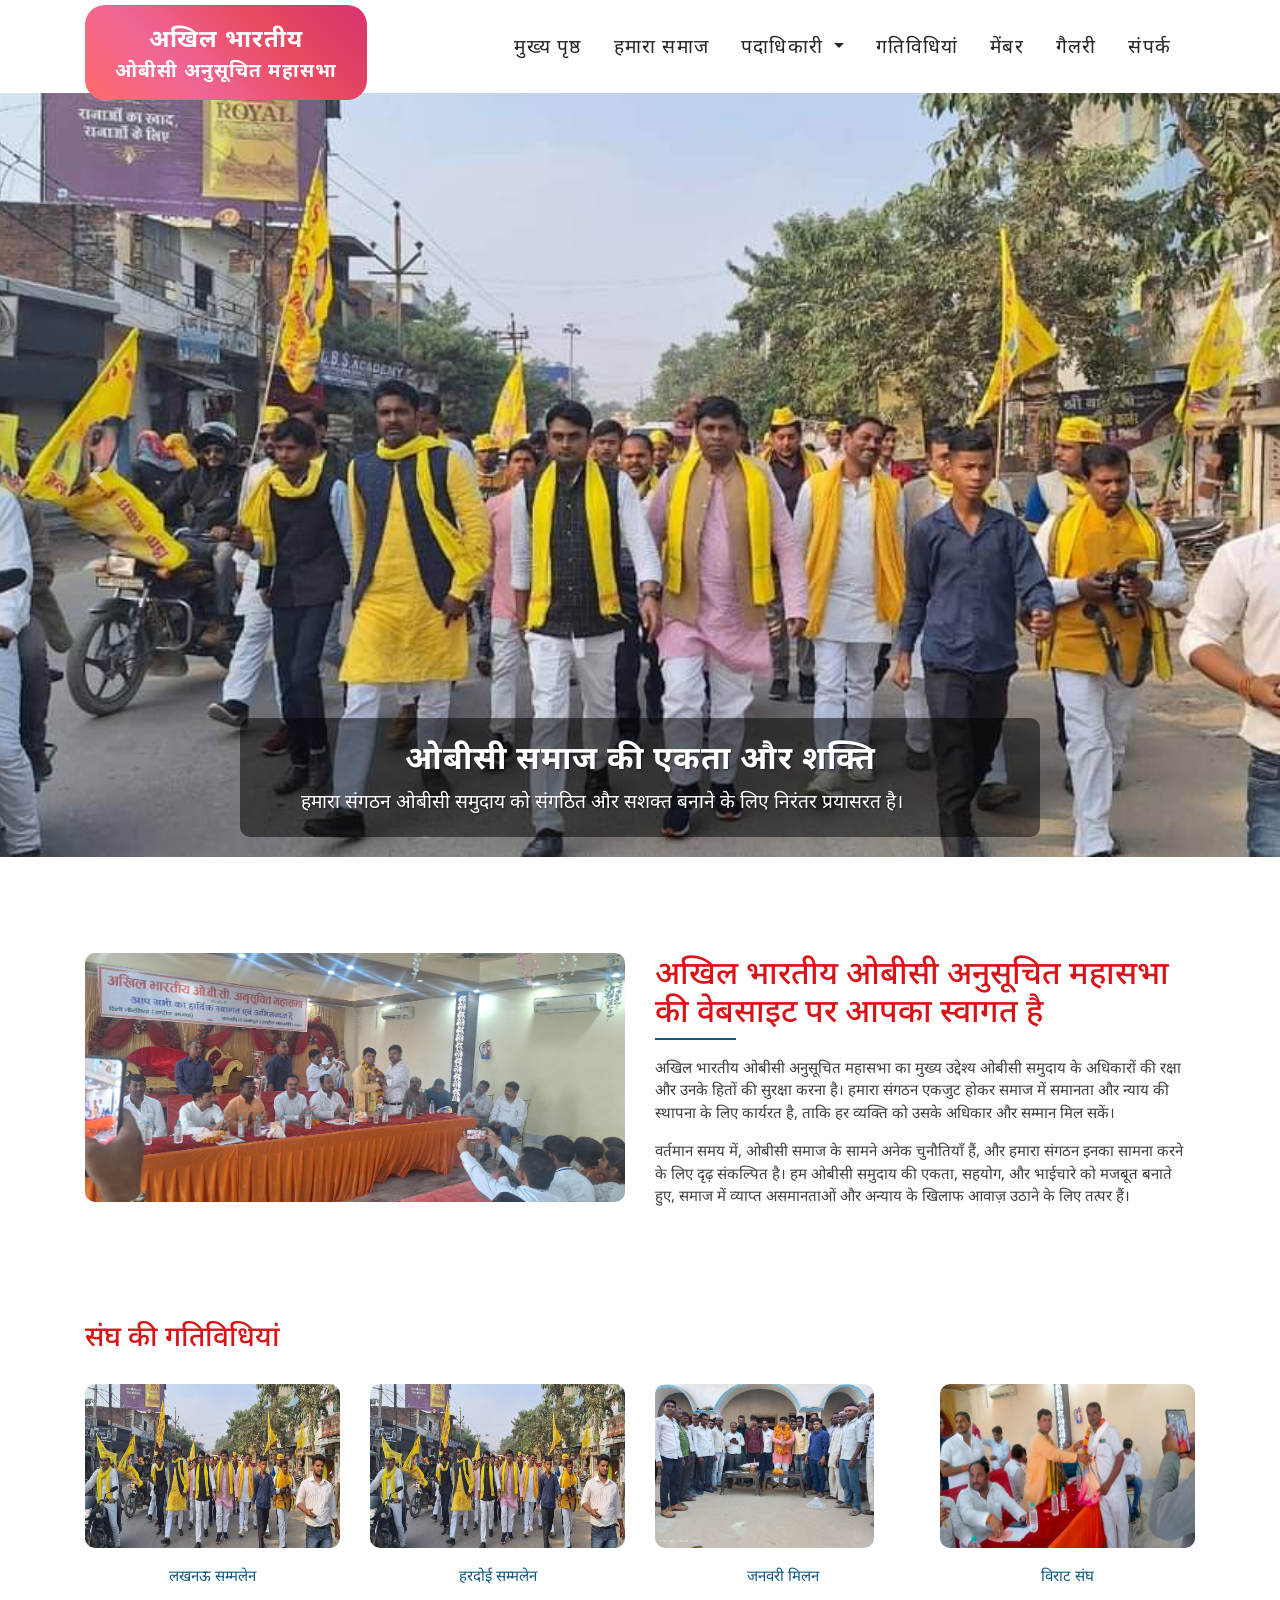
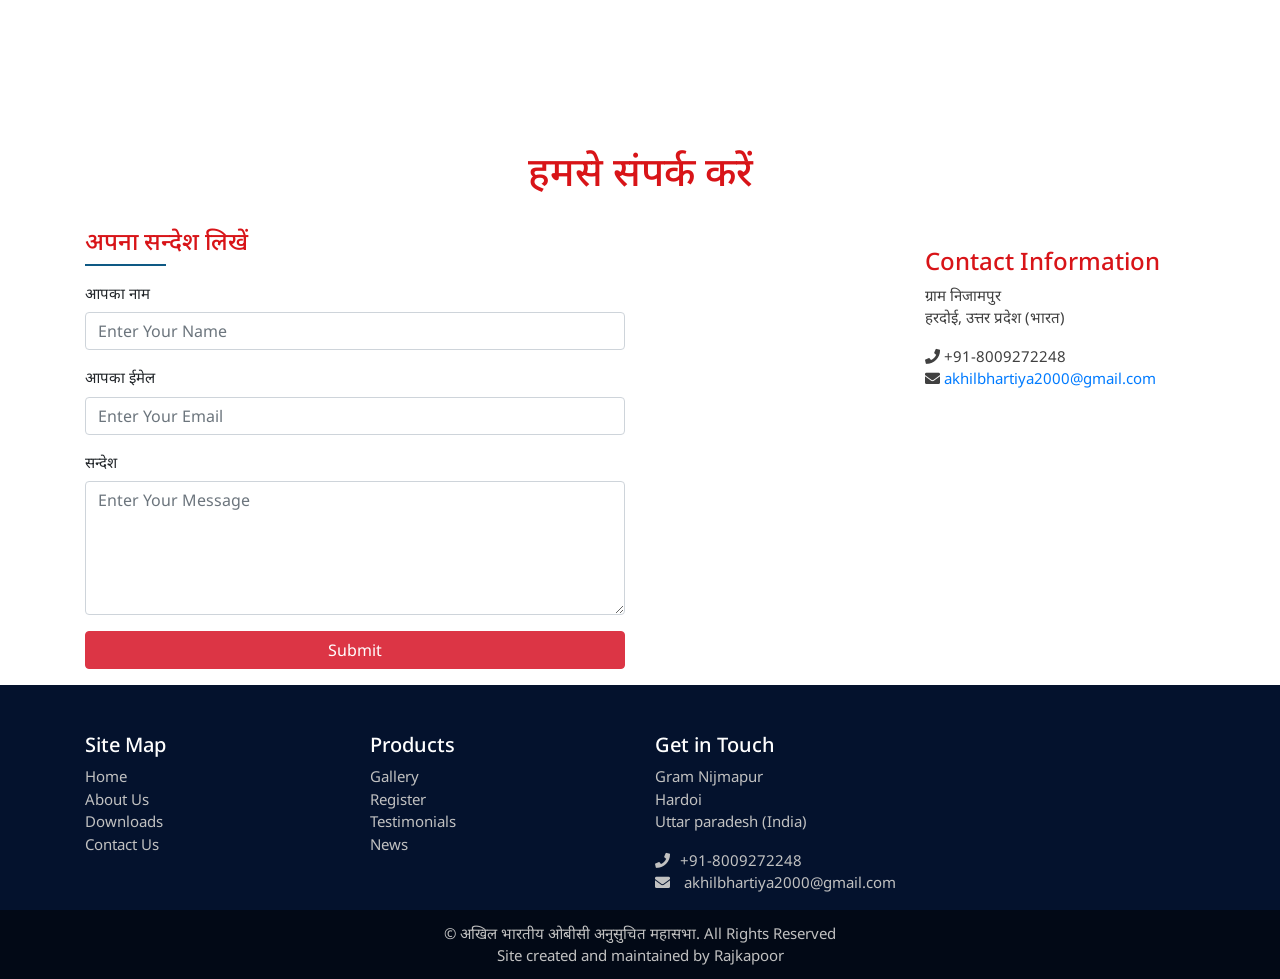
==== index.html @ 05a827d9 "first commit" ====
<!DOCTYPE html>

<html lang="en">

<head>

	<!-- Required meta tags -->
	<meta charset="UTF-8" />

	<meta name="viewport" content="width=device-width, initial-scale=1, shrink-to-fit=no">

	<link href="https://fonts.googleapis.com/css?family=Noto+Sans:400,700|Open+Sans:400,700&amp;subset=devanagari"
		rel="stylesheet">

	<link rel="stylesheet" href="https://use.fontawesome.com/releases/v5.1.1/css/all.css">

	<!-- Bootstrap CSS -->
	<link rel="stylesheet" href="assets/css/bootstrap.min.css" />

	<link rel="stylesheet" href="assets/css/animate.css" />

	<link rel="stylesheet" href="assets/css/style.css">

	<link rel="stylesheet" href="assets/css/resize.css">

	<title>Home | अखिल भारतीय ओबीसी अनुसुचित महासभा</title>

</head>

<body>
  <style>

.navbar {
    background-color: transparent; /* Transparent background by default */
    transition: background-color 0.3s ease, padding 0.3s ease; 
    box-shadow: none; /* No shadow initially */
}

.navbar-brand {
    display: flex;
    justify-content: center; /* Center horizontally */
    align-items: center; /* Center vertically */
    transition: transform 0.3s ease;
}

.logo-container {
    display: flex;
    flex-direction: column; /* Stack the two parts vertically */
    align-items: center; /* Center align the text */
    background: linear-gradient(45deg, #ff6b6b, #f06595, #e84a5f, #d8336f); /* Colorful gradient background */
    padding: 15px 30px; /* Add padding */
    border-radius: 20px; /* Rounded corners */
    text-align: center; /* Center text inside the container */
}

.logo-part1,
.logo-part2 {
    display: block; /* Ensure each part is on its own line */
    font-size: 1.2rem; /* Adjust font size */
    font-weight: bold; /* Bold text */
    color: #fff; /* White text color for contrast */
    letter-spacing: 1px; /* Slightly spaced out letters */
}

.logo-part1 {
    font-size: 1.5rem; /* Larger font size for the first part */
}

.logo-part2 {
    font-size: 1.2rem; /* Slightly smaller font size for the second part */
}

/* Style adjustments for smaller logo on scroll */
.scrolled .navbar-brand {
    transform: scale(0.8); /* Shrink logo */
}

.scrolled .logo-container {
    padding: 10px 20px; /* Adjust padding for smaller logo */
    border-radius: 15px; /* Adjust border-radius */
}

.scrolled .logo-part1 {
    font-size: 1.2rem; /* Smaller font size for smaller logo */
}

.scrolled .logo-part2 {
    font-size: 1rem; /* Smaller font size for smaller logo */
}

/* Navbar background color on scroll */
.scrolled {
    background-color: #ffffff; /* Background color when scrolled */
}


  </style>

  <script>
	window.addEventListener('scroll', function() {
    const navbar = document.querySelector('.navbar');
    if (window.scrollY > 50) { // Adjust this value as needed
        navbar.classList.add('scrolled');
    } else {
        navbar.classList.remove('scrolled');
    }
});

  </script>
	<nav class="navbar navbar-expand-lg navbar-light bg-light fixed-top">
		<div class="container nav-container">
			<a class="navbar-brand" href="index.html">
				<div class="logo-container">
					<span class="logo-part1">अखिल भारतीय</span>
					<span class="logo-part2">ओबीसी अनुसूचित महासभा</span>
				</div>
			</a>
			<button class="navbar-toggler" type="button" data-toggle="collapse" data-target="#mainNav"
				aria-controls="mainNav" aria-expanded="false" aria-label="Toggle navigation">
				<span class="navbar-toggler-icon"></span>
			</button>

			<div class="collapse navbar-collapse" id="mainNav">

				<ul class="navbar-nav nav-custom-list ml-auto">
					<li class="nav-item active">
						<a class="nav-link" href="index.html">मुख्य पृष्ठ</a>
					</li>
					<li class="nav-item">
						<a class="nav-link" href="about-us.html">हमारा समाज</a>
					</li>
					<li class="nav-item dropdown">
						<a class="nav-link dropdown-toggle" href="#" id="myNavDropdown" role="button"
							data-toggle="dropdown" aria-haspopup="true" aria-expanded="false">
							पदाधिकारी
						</a>
						<!-- <div class="dropdown-menu" aria-labelledby="myNavDropdown">
							<a class="dropdown-item" href="national-office-bearers.php">राष्ट्रीय पदाधिकारी</a>
							<a class="dropdown-item" href="regional-office-bearers.php">प्रादेशिक पदाधिकारी</a>
							<a class="dropdown-item" href="national-office-bearers-old.php">राष्ट्रीय पदाधिकारी (Sep
								2018 - Mar 2022)</a>
						</div> -->
					</li>
					<li class="nav-item">
						<a class="nav-link" href="news.html">गतिविधियां</a>
					</li>
					<li class="nav-item">
						<a class="nav-link" href="member.html">मेंबर</a>
					</li>
					<li class="nav-item">
						<a class="nav-link" href="gallery.html">गैलरी</a>
					</li>
					<li class="nav-item">
						<a class="nav-link" href="contact.html">संपर्क</a>
					</li>
				</ul>

			</div>

		</div>
	</nav>
	<div class="main-wrapper">
		<style>
			.carousel-item {
    height: 85vh; /* Adjust height as needed */
    background-size: cover;
    background-position: center;
    background-repeat: no-repeat;
}

.carousel-caption {
    background: rgba(0, 0, 0, 0.5); /* Optional: Adds a dark overlay behind text */
    padding: 20px;
    border-radius: 10px;
}

.carousel-heading {
    text-align: center;
    font-size: 2rem; /* Adjust heading size for larger screens */
}

.carousel-text {
    text-align: center;
    font-size: 1.2rem; /* Adjust text size for larger screens */
}

/* Tablet View (768px and up) */
@media (max-width: 991.98px) {
    .carousel-heading {
        font-size: 1.8rem; /* Slightly smaller heading size for tablets */
    }

    .carousel-text {
        font-size: 1rem; /* Slightly smaller text size for tablets */
    }
}

/* Mobile View (up to 767px) */
@media (max-width: 767.98px) {
    .carousel-item {
        height: 70vh; /* Reduce height for mobile screens */
    }

    .carousel-caption {
        padding: 15px;
        background: rgba(0, 0, 0, 0.7); /* Increase opacity for better readability */
    }

    .carousel-heading {
        font-size: 1.5rem; /* Smaller heading size for mobile */
    }

    .carousel-text {
        font-size: 0.9rem; /* Smaller text size for mobile */
    }
}

		</style>


		<div id="mainCarousel" class="carousel slide carousel-fade" data-ride="carousel" data-pause="false">
			<div class="carousel-inner">
				<div class="carousel-item active">
					<img class="d-block w-100 carousel-img-1" src="assets/img/banner22.jpeg" alt="">
					<div class="carousel-caption d-block mainCarouselCaption">
						<h5 class="carousel-heading animated fadeInUp">ओबीसी समाज की एकता और शक्ति</h5>
						<p class="carousel-text animated fadeInUp">हमारा संगठन ओबीसी समुदाय को संगठित और सशक्त बनाने के
							लिए निरंतर प्रयासरत है।</p>
					</div>
				</div>
				<div class="carousel-item">
					<img class="d-block w-100 carousel-img-2" src="assets/img/bannermain.jpeg" alt="">
					<div class="carousel-caption d-block mainCarouselCaption">
						<h5 class="carousel-heading animated slideInRight">समानता और न्याय के लिए संघर्ष</h5>
						<p class="carousel-text animated fadeInUp">अखिल भारतीय ओबीसी अनुसूचित महासभा समाज में समानता और
							न्याय की स्थापना के लिए कृतसंकल्प है।</p>
					</div>
				</div>
				<div class="carousel-item">
					<img class="d-block w-100 carousel-img-3" src="assets/img/bannerr4.jpeg" alt="">
					<div class="carousel-caption d-block mainCarouselCaption">
						<h5 class="carousel-heading animated slideInRight">संगठित और सशक्त समाज</h5>
						<p class="carousel-text animated fadeInUp">हम एक संगठित और सशक्त ओबीसी समाज की नींव रख रहे हैं,
							जहाँ हर व्यक्ति को उसका हक मिले।</p>
					</div>
				</div>
				<a class="carousel-control-prev" href="#mainCarousel" role="button" data-slide="prev">
					<span class="carousel-control-prev-icon" aria-hidden="true"></span>
					<span class="sr-only">Previous</span>
				</a>
				<a class="carousel-control-next" href="#mainCarousel" role="button" data-slide="next">
					<span class="carousel-control-next-icon" aria-hidden="true"></span>
					<span class="sr-only">Next</span>
				</a>
			</div>
		</div>


		<div class="main-cover">

			<div class="welcome-wrapper">
				<div class="container">
					<div class="welcome-cover">
						<div class="row welcome-row">
							<div class="col-md-6 welcome-box">
								<div class="welcome-img-wrap">
									<img src="assets/img/bannerr4.jpeg" alt="" class="img-welcome" />
								</div>
							</div>
							<div class="col-md-6 welcome-box">
								<div class="welcome-text-wrap">
									<h2 class="c-color">अखिल भारतीय ओबीसी अनुसूचित महासभा की वेबसाइट पर आपका स्वागत है
									</h2>
									<div class="left-heading-highlight"></div>
									<p>
										अखिल भारतीय ओबीसी अनुसूचित महासभा का मुख्य उद्देश्य ओबीसी समुदाय के अधिकारों की
										रक्षा और उनके हितों की सुरक्षा करना है। हमारा संगठन एकजुट होकर समाज में समानता
										और न्याय की स्थापना के लिए कार्यरत है, ताकि हर व्यक्ति को उसके अधिकार और सम्मान
										मिल सकें।
									</p>
									<p>
										वर्तमान समय में, ओबीसी समाज के सामने अनेक चुनौतियाँ हैं, और हमारा संगठन इनका
										सामना करने के लिए दृढ़ संकल्पित है। हम ओबीसी समुदाय की एकता, सहयोग, और भाईचारे
										को मजबूत बनाते हुए, समाज में व्याप्त असमानताओं और अन्याय के खिलाफ आवाज़ उठाने के
										लिए तत्पर हैं।
									</p>
								</div>
							</div>


						</div>
					</div>
				</div>
			</div>

			<div class="news-wrapper">
				<div class="container">
					<div class="news-cover">
						<h3 class="c-color">संघ की गतिविधियां</h3>
						<div class="row news-row">
							<div class="col-md-3 news-box">
								<div class="news-wrap">
									<div class="news-img-wrap">
										<img src="assets/img/banner22.jpeg" alt="" class="img-news" />
									</div>
									<div class="news-text-wrap">
										<a href="">
											<span>
												लखनऊ सम्मलेन
											</span>
										</a>
									</div>
								</div>
							</div>
							<div class="col-md-3 news-box">
								<div class="news-wrap">
									<div class="news-img-wrap">
										<img src="assets/img/banner22.jpeg" alt="" class="img-news" />
									</div>
									<div class="news-text-wrap">
										<a href="">
											<span>
												हरदोई सम्मलेन
											</span>
										</a>
									</div>
								</div>
							</div>
							<div class="col-md-3 news-box">
								<div class="news-wrap">
									<div class="news-img-wrap">
										<img src="assets/img/gallery/11.jpg" alt="" class="img-news" />
									</div>
									<div class="news-text-wrap">
										<a href="">
											<span>
												जनवरी मिलन
											</span>
										</a>
									</div>
								</div>
							</div>
							<div class="col-md-3 news-box">
								<div class="news-wrap">
									<div class="news-img-wrap">
										<img src="assets/img/bannermain.jpeg" alt="" class="img-news" />
									</div>
									<div class="news-text-wrap">
										<a href="">
											<span>
												विराट संघ
											</span>
										</a>
									</div>
								</div>
							</div>
						</div>
					</div>
				</div>
			</div>

		</div>

		<div class="main-cover-e">
			<div class="welcome-wrapper">
				<div class="container">
					<div class="welcome-cover">
						<div class="row welcome-row">
							<div class="col-md-6 welcome-box">
								<div class="welcome-img-wrap">
									<img src="assets/img/intro.jpg" alt="" class="img-fluid" />
								</div>
							</div>
							<div class="col-md-6 welcome-box">
								<div class="welcome-text-wrap">
									<h2 class="c-color">Akhil Bhartiya Vishwakarma Virat Sangh (Regd.)</h2>
									<div class="left-heading-highlight"></div>
									<p>
										Lorem ipsum dolor sit amet, consectetur adipisicing elit. Provident ullam vero
										temporibus at, eaque recusandae impedit dolore, facere pariatur tempore odio
										dignissimos modi reprehenderit praesentium obcaecati minus quae illo. Sit?
									</p>
									<p>
										Lorem ipsum dolor sit amet, consectetur adipisicing elit. Rem voluptate,
										consectetur eos numquam molestias. Debitis adipisci mollitia consectetur
										quisquam odit.
									</p>
								</div>
							</div>
						</div>
					</div>
				</div>
			</div>

			<div class="news-wrapper">
				<div class="container">
					<div class="news-cover">
						<h3 class="c-color">नवीनतम समाचार</h3>
						<div class="row news-row">
							<div class="col-md-3 news-box">
								<div class="news-wrap">
									<div class="news-img-wrap">
										<img src="assets/img/news1.jpg" alt="" class="img-fluid" />
									</div>
									<div class="news-text-wrap">
										<a href="">
											<span>
												गुजरात सम्मलेन
											</span>
										</a>
									</div>
								</div>
							</div>
							<div class="col-md-3 news-box">
								<div class="news-wrap">
									<div class="news-img-wrap">
										<img src="assets/img/news2.jpg" alt="" class="img-fluid" />
									</div>
									<div class="news-text-wrap">
										<a href="">
											<span>
												मध्य प्रदेश सम्मलेन
											</span>
										</a>
									</div>
								</div>
							</div>
							<div class="col-md-3 news-box">
								<div class="news-wrap">
									<div class="news-img-wrap">
										<img src="assets/img/news3.jpg" alt="" class="img-fluid" />
									</div>
									<div class="news-text-wrap">
										<a href="">
											<span>
												जनवरी मिलन
											</span>
										</a>
									</div>
								</div>
							</div>
							<div class="col-md-3 news-box">
								<div class="news-wrap">
									<div class="news-img-wrap">
										<img src="assets/img/news4.jpg" alt="" class="img-fluid" />
									</div>
									<div class="news-text-wrap">
										<a href="">
											<span>
												विराट संघ
											</span>
										</a>
									</div>
								</div>
							</div>
						</div>
					</div>
				</div>
			</div>

			<div class="events-wrapper">
				<div class="container">
					<div class="events-cover">
						<h3 class="c-color">आने वाले कार्यक्रम</h3>
						<div class="row events-row">
							<div class="col-md-8">
								<div class="coming-events-wrap">
									<img src="assets/img/events.jpg" alt="" class="img-fluid" />
								</div>
							</div>
							<div class="col-md-4">
								<div class="join-wrapper">
									<div class="join-img-wrap">
										<img src="assets/img/join-us.jpg" alt="" class="img-fluid" />
									</div>
									<div class="join-btn-wrap">
										<a href="register.php" class="join-btn">हमसे जुड़े</a>
									</div>
								</div>
							</div>
						</div>
					</div>
				</div>
			</div>

		</div>
		<div class="main-cover">
			<div class="container">
				<div class="about-wrap">
					<div class="row story-row">
						<div class="col-lg-12 story-sections story-wrap">
							<div class="story-section-inner">
								<h1 class="story-head">हमसे संपर्क करें</h1>
								<div class="row ct-row">
									<div class="col-lg-6 ct-form">
										<h4>अपना सन्देश लिखें</h4>
										<div class="left-heading-highlight"></div>
										<form action="contact.php" method="POST">
											<div class="form-group">
												<label for="inputName">आपका नाम</label>
												<input class="form-control" type="text" name="name"
													placeholder="Enter Your Name" required>
											</div>
											<div class="form-group">
												<label for="inputEmail">आपका ईमेल</label>
												<input class="form-control" type="email" name="email"
													placeholder="Enter Your Email" required>
											</div>
											<div class="form-group">
												<label for="inputMessage">सन्देश</label>
												<textarea class="form-control" name="message" rows="5"
													placeholder="Enter Your Message" required></textarea>
											</div>
											<div class="form-group">
												<button type="submit" name="contact_submit"
													class="btn btn-danger btn-block">Submit</button>
											</div>
										</form>
									</div>
									<div class="col-lg-16 offset-lg-3" style="padding-top: 20px;">
										<h4>Contact Information</h4>
										<!-- <div class="left-heading-highlight"></div> -->
										<p>
											ग्राम निजामपुर<br />
											हरदोई, उत्तर प्रदेश (भारत)
										</p>
										<p>
											<i class="fas fa-phone"></i> +91-8009272248<br />
											<i class="fas fa-envelope"></i> <a
												href="mailto:akhilbhartiya000@gmail.com">akhilbhartiya2000@gmail.com</a>
										</p>
									</div>
								</div>
							</div>
						</div>
					</div>
				</div>
			</div>
		</div>

	</div>

	<footer class="page-footer custom-footer">
		<div class="container">
			<div class="row ft-top-row">
				<div class="col-lg-3 col-md-3 col-sm-12 ft-site">
					<h5 class="ft-white-head">Site Map</h5>
					<ul>
						<li><a class="ft-white-links" href="#!">Home</a></li>
						<li><a class="ft-white-links" href="#!">About Us</a></li>
						<li><a class="ft-white-links" href="#!">Downloads</a></li>
						<li><a class="ft-white-links" href="#!">Contact Us</a></li>
					</ul>
				</div>
				<div class="col-lg-3 col-md-3 col-sm-12 ft-pdt">
					<h5 class="ft-white-head">Products</h5>
					<ul>
						<li><a class="ft-white-links" href="#!">Gallery</a></li>
						<li><a class="ft-white-links" href="#!">Register</a></li>
						<li><a class="ft-white-links" href="#!">Testimonials</a></li>
						<li><a class="ft-white-links" href="#!">News</a></li>
					</ul>
				</div>
				<div class="col-lg-6 col-md-6 col-sm-12 ft-contacts">
					<h5 class="ft-white-head">Get in Touch</h5>
					<p class="ft-address">
						Gram Nijmapur
						<br />
						Hardoi
						<br />
						Uttar paradesh (India)
					</p>
					<p class="ft-address">
						<i class="fas fa-phone"></i>+91-8009272248
						<br />
						<i class="fas fa-envelope"></i> <a
							href="mailto:akhilbhartiya000@gmail.com">akhilbhartiya2000@gmail.com</a>
					</p>
				</div>
			</div>
		</div>
		<div class="footer-copyright footer-branding">
			<div class="container">
				<p>
					&copy; अखिल भारतीय ओबीसी अनुसुचित महासभा. All Rights Reserved
					<br />
					Site created and maintained by <a class="cr-agency" target="_blank">Rajkapoor</a>
				</p>
			</div>
		</div>
	</footer>

	<!-- Optional JavaScript -->

	<!-- jQuery first, then Popper.js, then Bootstrap JS -->
	<script type="text/javascript" src="assets/js/jquery-3.3.1.min.js"></script>

	<script type="text/javascript"
		src="https://cdnjs.cloudflare.com/ajax/libs/popper.js/1.14.3/umd/popper.min.js"></script>

	<script type="text/javascript" src="assets/js/bootstrap.min.js"></script>

	<script type="text/javascript" src="assets/js/main.js"></script>

</body>

</html>
---- assets/css/style.css ----
body {
    margin: 0;
    padding: 0;
    font-size: 15px;
    font-family: 'Noto Sans', sans-serif;
}

h1,
h2,
h3,
h4,
h5,
h6 {
    color: #d81418;
}

p {
    color: #404040;
}

.left-heading-highlight,
.centre-heading-highlight {
    width: 15%;
    height: 2px;
    background-color: #0e5984;
}

.left-heading-highlight {
    margin-bottom: 1rem;
}

.centre-heading-highlight {
    display: table;
    margin: 0 auto 1rem;
}

.text-capital {
    text-transform: uppercase;
}

.c-color {
    color: #d81418;
}

.c-white {
    color: #fff;
}

.s-color {
    color: #053c5b;
}

.h-color {
    color: #fecc00;
}

.cs-btn {
    background-color: #404144;
    padding: .5rem 3rem .5rem 1rem;
    color: #fff;
    text-decoration: none;
    border-radius: 5px;
    position: relative;
}

.cs-btn:hover {
    text-decoration: none;
    background-color: #103382;
    color: #fff;
}

/*---------------------------------------------------------------------------------------------
	Navbar
---------------------------------------------------------------------------------------------*/

/*.top-nav-wrap {
	display: flex;
    justify-content: space-around;
    padding: 1rem;
}*/

.navbar {
    background-color: #fff !important;
    z-index: 10;
    padding: 0.5rem 1rem;
    box-shadow: 0 2px 5px rgba(0, 0, 0, 0.2);
}

.nav-container {
    position: relative;
}

.navbar-toggler {
    margin-left: auto;
}

.navbar-brand {
    position: absolute;
    top: -0.5rem;
}

.logo-img {
    width: 150px;
    border: 1px solid #ccc;
}

.customNav .logo-img {
    /*width: 85px;*/
    transition: .3s ease;
    transform: scale(0.55);
    transform-origin: top;
}

/*#mainNav {
	border-top: 1px dotted #ccc;
}*/

/*.nav-custom-list {
	margin: 0 auto;
}*/

.nav-item {
    margin-right: 1rem;
}

.nav-link {
    color: #252525 !important;
    position: relative;
    padding: 1.5rem 0.5rem;
    font-size: 1.2rem;
    letter-spacing: 1.2px;
}

/*---------------------------------------------------------------------------------------------
	Carousel
---------------------------------------------------------------------------------------------*/

.main-wrapper {
    padding-top: 92px;
}

#mainCarousel {
    position: relative;
}

.mainCarouselCaption {
    position: absolute;
    z-index: 10;
    bottom: 50%;
    transform: translateY(50%);
    right: 10%;
}

.carousel-heading {
    text-align: center;
    font-size: 2.5rem;
    /*font-weight: 700;*/
    color: #fff;
}
.carousel-text {
    text-align: center;
    font-size: 2.5rem;
    /*font-weight: 700;*/
    color: #fff;
}

/*---------------------------------------------------------------------------------------------
	Home Page
---------------------------------------------------------------------------------------------*/

.welcome-wrapper {
    padding: 6rem 0;
}

.news-wrapper {
    padding-bottom: 6rem;
}

.news-cover h3 {
    margin-bottom: 2rem;
}

.news-text-wrap {
    padding: 1rem 0.5rem;
}

.news-text-wrap a span {
    display: block;
    text-align: center;
    color: #0e5984;
}

.news-text-wrap a:hover {
    text-decoration: none;
}

.news-text-wrap a:hover span {
    color: #052a40;
}

.events-wrapper {
    padding: 1rem 0 6rem;
}

.events-cover h3 {
    margin-bottom: 2rem;
}

.join-wrapper {
    position: relative;
    height: 100%;
}

.join-img-wrap {
    height: 100%;
    background-color: #316d9c;
}

.join-btn-wrap {
    position: absolute;
    top: 70%;
    left: 0;
    bottom: 0;
    right: 0;
    display: flex;
    align-items: center;
    justify-content: center;
}

.join-btn {
    color: #316d9c;
    background-color: #fff;
    text-transform: uppercase;
    padding: 0.5rem 1rem;
    border-radius: 5px;
    font-size: 1.15rem;
}

.join-btn:hover {
    text-decoration: none;
    color: #052a40;
}

/*---------------------------------------------------------------------------------------------
	About Us
---------------------------------------------------------------------------------------------*/

.main-cover-e {
    display: none;
}

.trans-visible {
    display: block;
}

.trans-invisible {
    display: none;
}

.about-wrapper {
    padding: 6rem 0;
}

.about-cover h1,
.about-cover p {
    margin-bottom: 2rem;
}

.v-head {
    margin-bottom: 1.5rem;
}

p.v-text {
    margin-bottom: 1rem;
}

.v-img-wrap {
    float: left;
    margin: 0 2rem 2rem 0;
}

.about-box1 {
    padding: 2rem 3rem 0 15px;
}

.founder-wrap h2 {
    margin-bottom: 2rem;
}

.about-row,
.about-row1,
.about-row2 {
    margin-top: 6rem;
}

.primaries-box-inner p,
.primaries-box-inner ol li {
    letter-spacing: 1px;
    line-height: 1.5rem;
    text-align: justify;
}

.primaries-box-inner ol li {
    margin-bottom: 1rem;
}

/*---------------------------------------------------------------------------------------------
	Team
---------------------------------------------------------------------------------------------*/

.team-wrapper {
    padding: 5rem 0;
}

.team-head {
    text-align: center;
    margin-bottom: 4rem;
}

.team-box {
    margin-bottom: 2rem;
}

.team-details-wrap {
    margin-top: 1rem;
    text-align: center;
}

.team-details-wrap h6 {}

.team-details-wrap p {
    margin-bottom: 0.5rem;
    border-bottom: 1px solid #dedede;
}

.team-details-wrap i.fa-phone {
    transform: rotateY(180deg);
}

.team-details-wrap a {
    color: #404040;
}

.team-details-wrap a:hover {
    text-decoration: none;
    color: #848484;
}

.executive-wrapper {
    padding-bottom: 5rem;
}

.excutive-table {
    width: 100%;
}

.excutive-table th {
    background-color: #d81418;
    color: #fff;
    font-weight: 300;
    border: 1px solid #fff;
    padding: 0.5rem;
}

.excutive-table td {
    padding: 0.5rem;
    border: 1px solid #ccc;
    font-size: 14px;
}

.e-post {
    width: 20%;
}

.e-name {
    width: 25%;
}

.e-add {
    width: 40%;
}

.e-mob {
    width: 15%;
}

.team-details-wrap a.reg-btn {
    color: #fff;
    text-align: center;
    padding: 0.5rem 0;
    margin-top: 1.5rem;
}

/*---------------------------------------------------------------------------------------------
	Member
---------------------------------------------------------------------------------------------*/

.single-member-list-inner {
    width: 100%;
}

.new-app-member-title,
.offline-text-new,
.offline-address-new {
    text-align: left;
}

.offline-address-new {
    color: #d81418;
}

/*---------------------------------------------------------------------------------------------
	Register
---------------------------------------------------------------------------------------------*/

.member-wrapper {
    padding: 6rem 0;
}

.member-cover h1 {
    text-align: center;
    margin-bottom: 3rem;
}

.member-box {
    display: flex;
    justify-content: space-around;
}

.member-box-inner {
    background-color: #d81418;
    padding: 3rem;
    border-radius: 30px;
}

.member-box-inner a {
    text-decoration: none;
}

.member-box-inner a:hover h3 {
    color: #e2e2e2;
}

.offline-cover h1 {
    font-size: 2rem;
    margin-bottom: 3rem;
}

.offline-span {
    background-color: #eaeaea;
    border: 1px solid #ccc;
    padding: 0.5rem 1rem;
}

.offline-text {
    text-align: center;
    font-size: 1.1rem;
}

.offline-address {
    text-align: center;
    font-size: 1.1rem;
    color: #d81418;
}

.online-cover h1 {
    font-size: 2rem;
    margin-bottom: 3rem;
}

/*---------------------------------------------------------------------------------------------
	Registration
---------------------------------------------------------------------------------------------*/

.reg-pay-cover {
    padding: 3rem 0;
}

/*---------------------------------------------------------------------------------------------
	News
---------------------------------------------------------------------------------------------*/

.news-wrapper-inner {
    padding: 6rem 0;
}

.inner-news-head {
    text-align: center;
    margin-bottom: 3rem;
}

.news-box-inner {
    margin-bottom: 3rem;
}

.news-layout-sec-inner-box h4 {
    padding-left: 40px;
}

.news-letters-text-wrap {
    padding-left: 45px;
}

.news-letters-text-wrap li {
    list-style: none;
    position: relative;
    line-height: 1.8;
}

.news-letters-text-wrap li::before {
    content: "\f054";
    position: absolute;
    left: -15px;
    top: 3px;
    font-family: 'Font Awesome 5 Free';
    font-weight: 600;
    color: #0e5984;
    font-size: 0.8rem;
}

.news-letters-text-wrap li a {
    text-decoration: none;
    color: #0e5984;
}

.news-letters-text-wrap li a:hover {
    text-decoration: none;
    color: #093f5f;
}

/*---------------------------------------------------------------------------------------------
	Gallery Page
---------------------------------------------------------------------------------------------*/

.gallery-cover {
    margin-bottom: 2rem;
}

/*---------------------------------------------------------------------------------------------
	Contact Us Page
---------------------------------------------------------------------------------------------*/

.story-wrap {
    padding-top: 3rem;
}

.story-head {
    text-align: center;
    margin-bottom: 2rem;
}

.address-wrap,
.phone-wrap {
    margin-bottom: 3rem;
}

.phone-wrap i.fa-phone {
    transform: rotateY(180deg);
}

.mail-wrap a {
    color: #636363;
}

.mail-wrap a:hover {
    text-decoration: none;
    color: #252525;
}

#mail-msg-alert {
    margin-bottom: 3rem;
}

#mail-msg-alert button.btn {
    display: table;
    margin: 0 auto;
}

#mail-msg {
    color: #252525;
}

#mail-msg:hover {
    text-decoration: none;
}

/*--------------------------------------------------------------------------------------------------
	Footer
--------------------------------------------------------------------------------------------------*/

.custom-footer {
    background-color: #04122d;
    padding-top: 3rem;
}

.ft-white-head {
    color: #fff;
}

.ft-top-row ul {
    list-style: none;
    padding-left: 0;
}

.ft-white-links {
    color: #c1c1c1;
}

.ft-white-links:hover {
    text-decoration: none;
    color: #fff;
}

.ft-address {
    color: #c1c1c1;
}

.ft-address i {
    margin-right: 10px;
}

.ft-address a {
    color: #c1c1c1;
}

.ft-address a:hover {
    color: #fff;
    text-decoration: none;
}

.footer-branding {
    background-color: rgba(0, 0, 0, 0.5);
    padding: 0.75rem 0;
}

.footer-branding p {
    color: #c1c1c1;
    text-align: center;
    margin-bottom: 0;
}

.cr-agency {
    color: #ff9900;
}

.cr-agency:hover {
    color: #fff;
    text-decoration: none;
}

/*---------------------------------------------------------------------------------------------
	Admin Panel
---------------------------------------------------------------------------------------------*/

.admin-nav-link {
    font-size: 16px;
}

.pdt-cat-wrapper {
    padding: 8rem 0 5rem;
}

.pdt-cat-wrapper h3 {
    text-align: center;
    margin-bottom: 1.2rem;
}

.admin-text {
    text-align: center;
    margin-bottom: 2rem;
}

.admin-btn {
    background-color: #d81418;
    color: #fff;
}

.admin-btn:hover {
    background-color: #b51013;
    color: #fff;
}

.input-wrap {
    margin-bottom: 2rem;
}

.pdt-specs {
    width: 100%;
}

.pdt-specs th {
    padding: 0.5rem;
    background-color: #d81418;
    color: #fff;
    font-weight: 300;
    border: 1px solid #fff;
}

.pdt-specs td {
    padding: 0.35rem;
    border: 1px solid #ccc;
}

/* General carousel styling */
.carousel-caption {
    position: absolute;
    bottom: 20%;
    left: 10%;
    right: 10%;
    text-align: left;
    color: #fff;
    text-shadow: 1px 1px 2px rgba(0, 0, 0, 0.6);
    background: rgba(0, 0, 0, 0.4); /* Semi-transparent background for readability */
    padding: 20px;
    border-radius: 10px;
}

/* Heading styling */
.carousel-heading {
    font-size: 2rem;
    font-weight: 700;
    margin-bottom: 10px;
    animation-duration: 1.5s;
    text-transform: uppercase;
    letter-spacing: 1px;
}

/* Paragraph text styling */
.carousel-text {
    font-size: 1.1rem;
    line-height: 1.6;
    margin-bottom: 0;
    animation-duration: 2s;
    max-width: 90%;
    color: white;
}

/* Responsive adjustments */
@media (max-width: 768px) {
    .carousel-caption {
        bottom: 15%;
        padding: 15px;
    }
    .carousel-heading {
        font-size: 1.7rem;
    }
    .carousel-text {
        font-size: 1rem;
    }
}

@media (max-width: 576px) {
    .carousel-caption {
        bottom: 10%;
        padding: 10px;
    }
    .carousel-heading {
        font-size: 1.5rem;
    }
    .carousel-text {
        font-size: 0.9rem;
    }
}


/* Ensure the carousel has a consistent size */
.carousel-inner {
    height: 100%; /* Set a fixed height for the carousel */
    overflow: hidden; /* Hide any content that overflows the container */
}

/* Style the carousel items */
.carousel-item {
    height: 100%; /* Ensure each carousel item fills the height of the carousel */
    display: flex;
    align-items: center; /* Center the content vertically */
    justify-content: center; /* Center the content horizontally */
}

/* Style the images to fit the container */
.carousel-item img {
    width: 100%;
    height: 100%;
    object-fit: cover; /* Ensures the image covers the container without distortion */
    object-position: center; /* Centers the image within the container */
}

/* Caption styling */
.carousel-caption {
    position: absolute;
    bottom: 20px; /* Position caption at the bottom */
    left: 50%;
    transform: translateX(-50%);
    text-align: center;
    color: #fff;
    text-shadow: 1px 1px 2px rgba(0, 0, 0, 0.6);
    background: rgba(0, 0, 0, 0.4); /* Semi-transparent background for readability */
    padding: 20px;
    border-radius: 10px;
    width: 80%;
    max-width: 800px;
}

/* Heading styling */
.carousel-heading {
    font-size: 2rem;
    font-weight: 700;
    margin-bottom: 10px;
    text-transform: uppercase;
    letter-spacing: 1px;
}

/* Paragraph text styling */
.carousel-text {
    font-size: 1.1rem;
    line-height: 1.6;
    margin-bottom: 0;
}

/* Responsive adjustments */
@media (max-width: 768px) {
    .carousel-caption {
        padding: 15px;
        width: 90%;
        bottom: 15px; /* Adjust bottom position for smaller screens */
    }
    .carousel-heading {
        font-size: 1.7rem;
    }
    .carousel-text {
        font-size: 1rem;
    }
}

@media (max-width: 576px) {
    .carousel-caption {
        padding: 10px;
        width: 95%;
        bottom: 10px; /* Adjust bottom position further for very small screens */
    }
    .carousel-heading {
        font-size: 1.5rem;
    }
    .carousel-text {
        font-size: 0.9rem;
    }
}
---- assets/css/resize.css ----
@media only screen and (max-width: 991px) {
    .navbar {
        /*height: 100px;*/
    }
    .navbar-brand {
        /*top: -25px;*/
    }
    #mainNav {
        background-color: #fff !important;
        padding: 4rem 1rem 1rem;
    }
    .nav-item {
        padding-left: 1rem;
        border-bottom: 1px solid #ccc;
    }
    .nav-item:nth-last-child(1) {
        border-bottom: none;
    }
    .nav-item:hover {
        background-color: #d81418;
    }
    .nav-item:hover .nav-link {
        color: #fff !important;
    }
    .navbar-light .navbar-brand {
        padding-top: 0;
    }
    .logo-img {
        width: 94px;
        border: none;
    }
    .customNav .logo-img {
        transform: scale(1);
    }
    .main-wrapper {
        padding-top: 56px;
    }
    .welcome-text-wrap h2 {
        font-size: 1.8rem;
    }
    .about-wrapper {
        padding: 4rem 0;
    }
    .v-wrap h2 {
        font-size: 1.6rem;
    }
    .team-details-wrap p {
        overflow: hidden;
        overflow-wrap: break-word;
    }
    .news-wrapper-inner {
        padding: 4rem 0;
    }
    .ct-form {
        margin-bottom: 3rem;
    }
    .ct-row {
        margin-bottom: 4rem;
    }
}

@media only screen and (max-width: 767px) {
    .welcome-img-wrap {
        margin-bottom: 2rem;
    }
    .welcome-wrapper {
        padding-bottom: 3rem;
    }
    .news-wrap {
        margin-bottom: 2rem;
    }
    .news-wrapper {
        padding-bottom: 2rem;
    }
    .news-img-wrap {
        display: flex;
        justify-content: space-around;
    }
    .coming-events-wrap {
        margin-bottom: 2rem;
    }
    .about-row {
        margin-top: 2rem;
    }
    .about-row1,
    .about-row2 {
        margin-top: 4rem;
    }
    .team-box {
        margin-bottom: 2rem;
    }
    .member-box {
        margin-bottom: 2rem;
    }
    .offline-cover h1 {
        line-height: 4rem;
    }
}

@media only screen and (max-width: 575px) {
    .team-img-wrap {
        display: flex;
        justify-content: space-around;
    }
    .news-wrap {
        margin-bottom: 0;
    }
    .welcome-wrapper {
        padding-top: 4rem;
    }
}
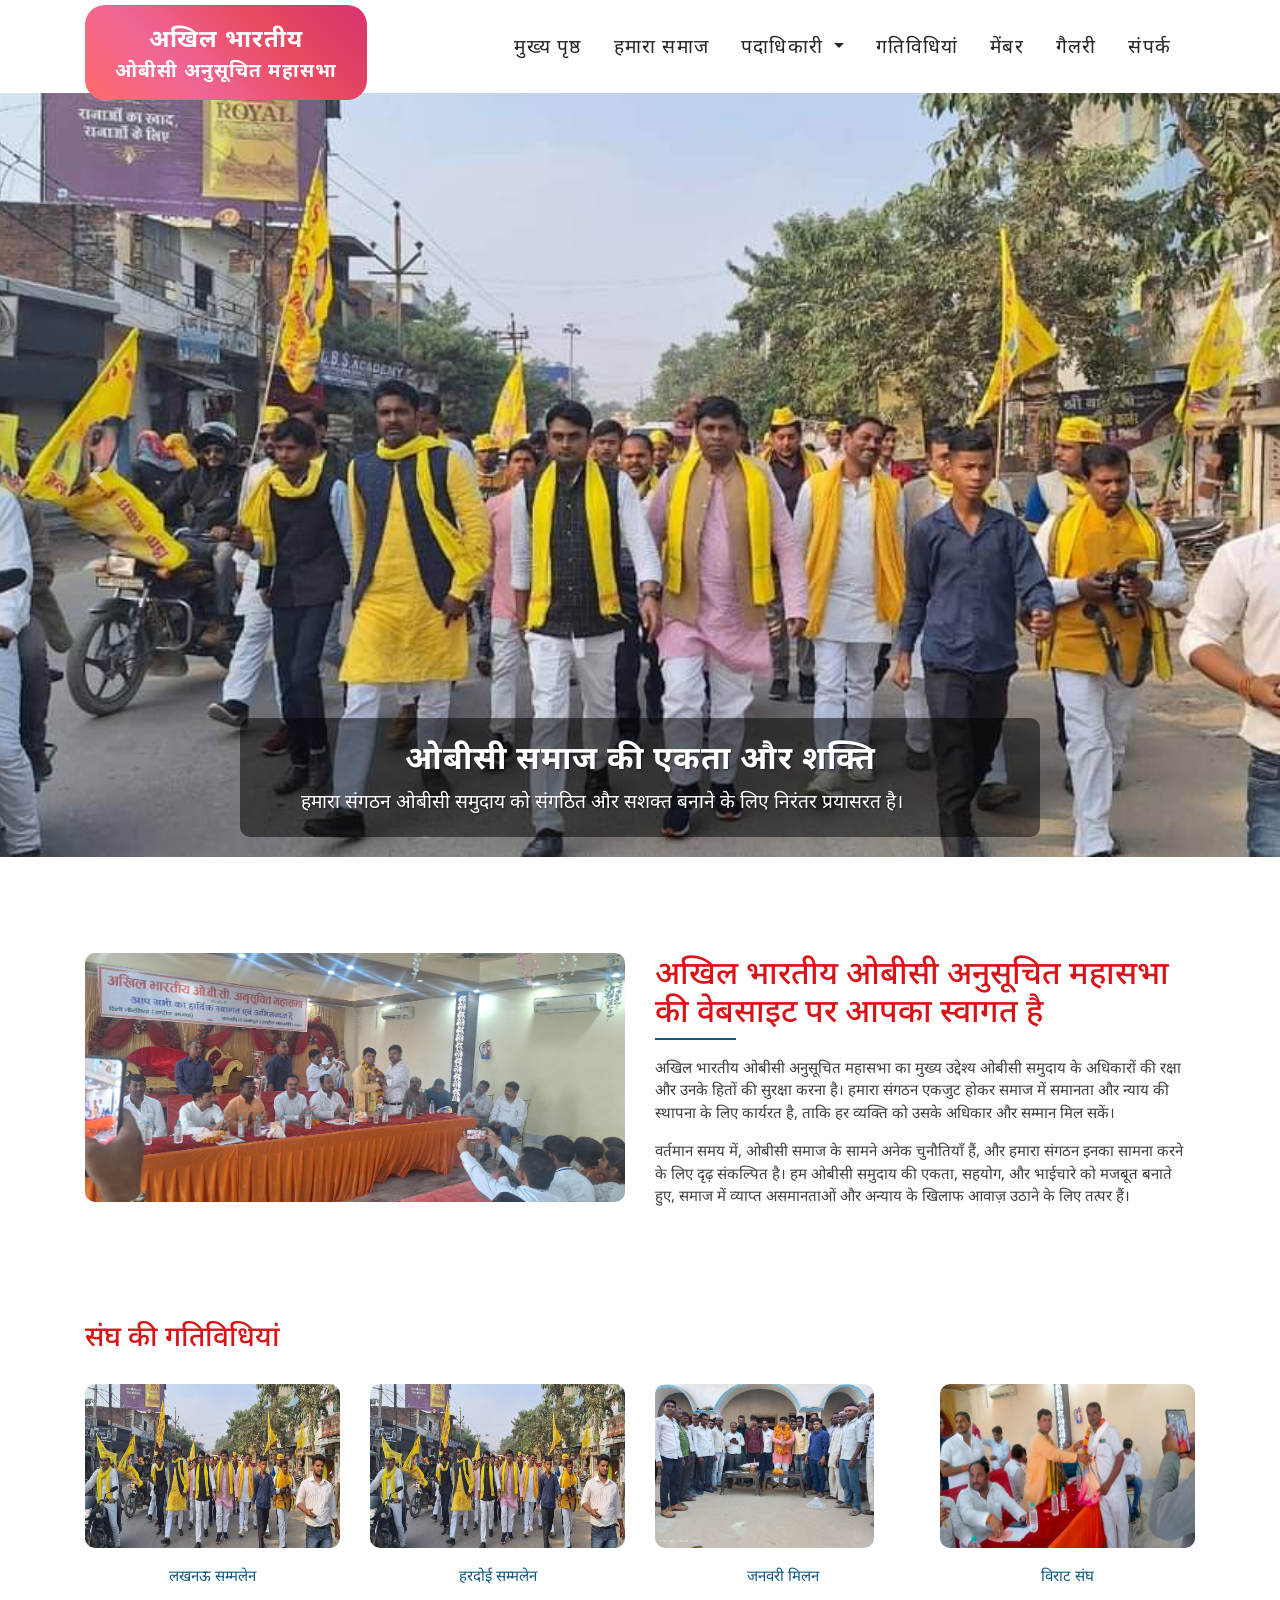
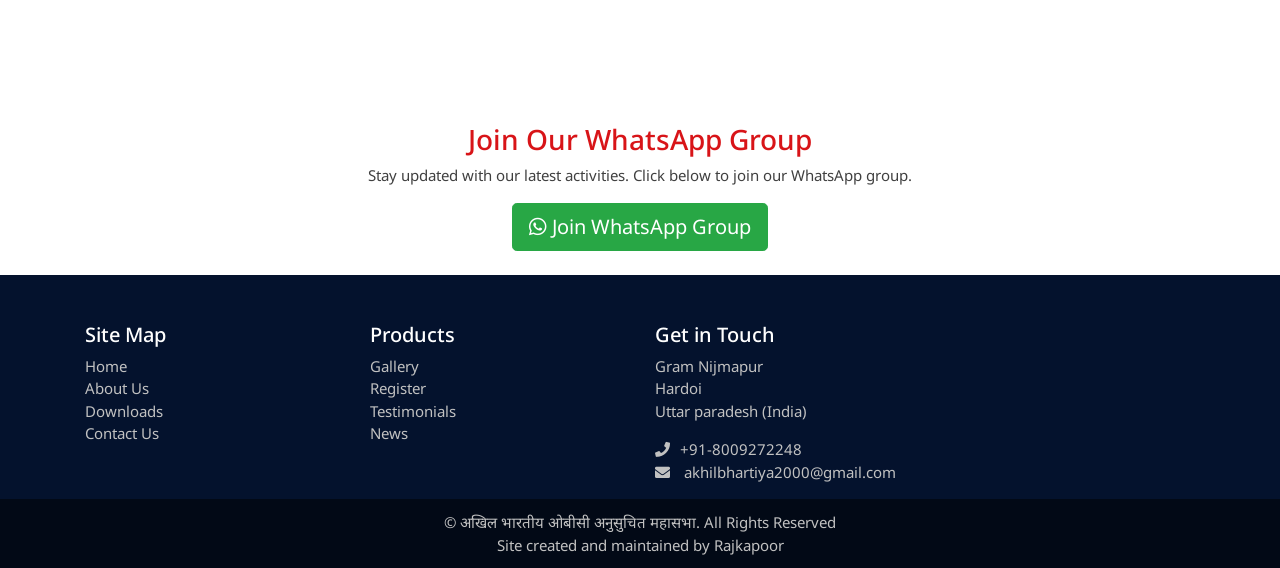
==== commit 84459dcc: "added whats" ====
--- a/index.html
+++ b/index.html
@@ -484,61 +484,26 @@
 			</div>
 
 		</div>
-		<div class="main-cover">
+
+		<section id="whatsapp-group" class="text-center py-4">
 			<div class="container">
-				<div class="about-wrap">
-					<div class="row story-row">
-						<div class="col-lg-12 story-sections story-wrap">
-							<div class="story-section-inner">
-								<h1 class="story-head">हमसे संपर्क करें</h1>
-								<div class="row ct-row">
-									<div class="col-lg-6 ct-form">
-										<h4>अपना सन्देश लिखें</h4>
-										<div class="left-heading-highlight"></div>
-										<form action="contact.php" method="POST">
-											<div class="form-group">
-												<label for="inputName">आपका नाम</label>
-												<input class="form-control" type="text" name="name"
-													placeholder="Enter Your Name" required>
-											</div>
-											<div class="form-group">
-												<label for="inputEmail">आपका ईमेल</label>
-												<input class="form-control" type="email" name="email"
-													placeholder="Enter Your Email" required>
-											</div>
-											<div class="form-group">
-												<label for="inputMessage">सन्देश</label>
-												<textarea class="form-control" name="message" rows="5"
-													placeholder="Enter Your Message" required></textarea>
-											</div>
-											<div class="form-group">
-												<button type="submit" name="contact_submit"
-													class="btn btn-danger btn-block">Submit</button>
-											</div>
-										</form>
-									</div>
-									<div class="col-lg-16 offset-lg-3" style="padding-top: 20px;">
-										<h4>Contact Information</h4>
-										<!-- <div class="left-heading-highlight"></div> -->
-										<p>
-											ग्राम निजामपुर<br />
-											हरदोई, उत्तर प्रदेश (भारत)
-										</p>
-										<p>
-											<i class="fas fa-phone"></i> +91-8009272248<br />
-											<i class="fas fa-envelope"></i> <a
-												href="mailto:akhilbhartiya000@gmail.com">akhilbhartiya2000@gmail.com</a>
-										</p>
-									</div>
-								</div>
-							</div>
-						</div>
-					</div>
-				</div>
-			</div>
-		</div>
+				<h3>Join Our WhatsApp Group</h3>
+				<p>Stay updated with our latest activities. Click below to join our WhatsApp group.</p>
+				<a href="https://chat.whatsapp.com/xxxxxxxxxxxxxx" target="_blank" class="btn btn-success btn-lg">
+					<i class="fab fa-whatsapp"></i> Join WhatsApp Group
+				</a>
+			</div>
+		</section>
+		
+		<!-- Add this to your head section if needed -->
+		<link rel="stylesheet" href="https://use.fontawesome.com/releases/v5.1.1/css/all.css">
+		
 
 	</div>
+
+	<!-- WhatsApp Button Section -->
+
+
 
 	<footer class="page-footer custom-footer">
 		<div class="container">
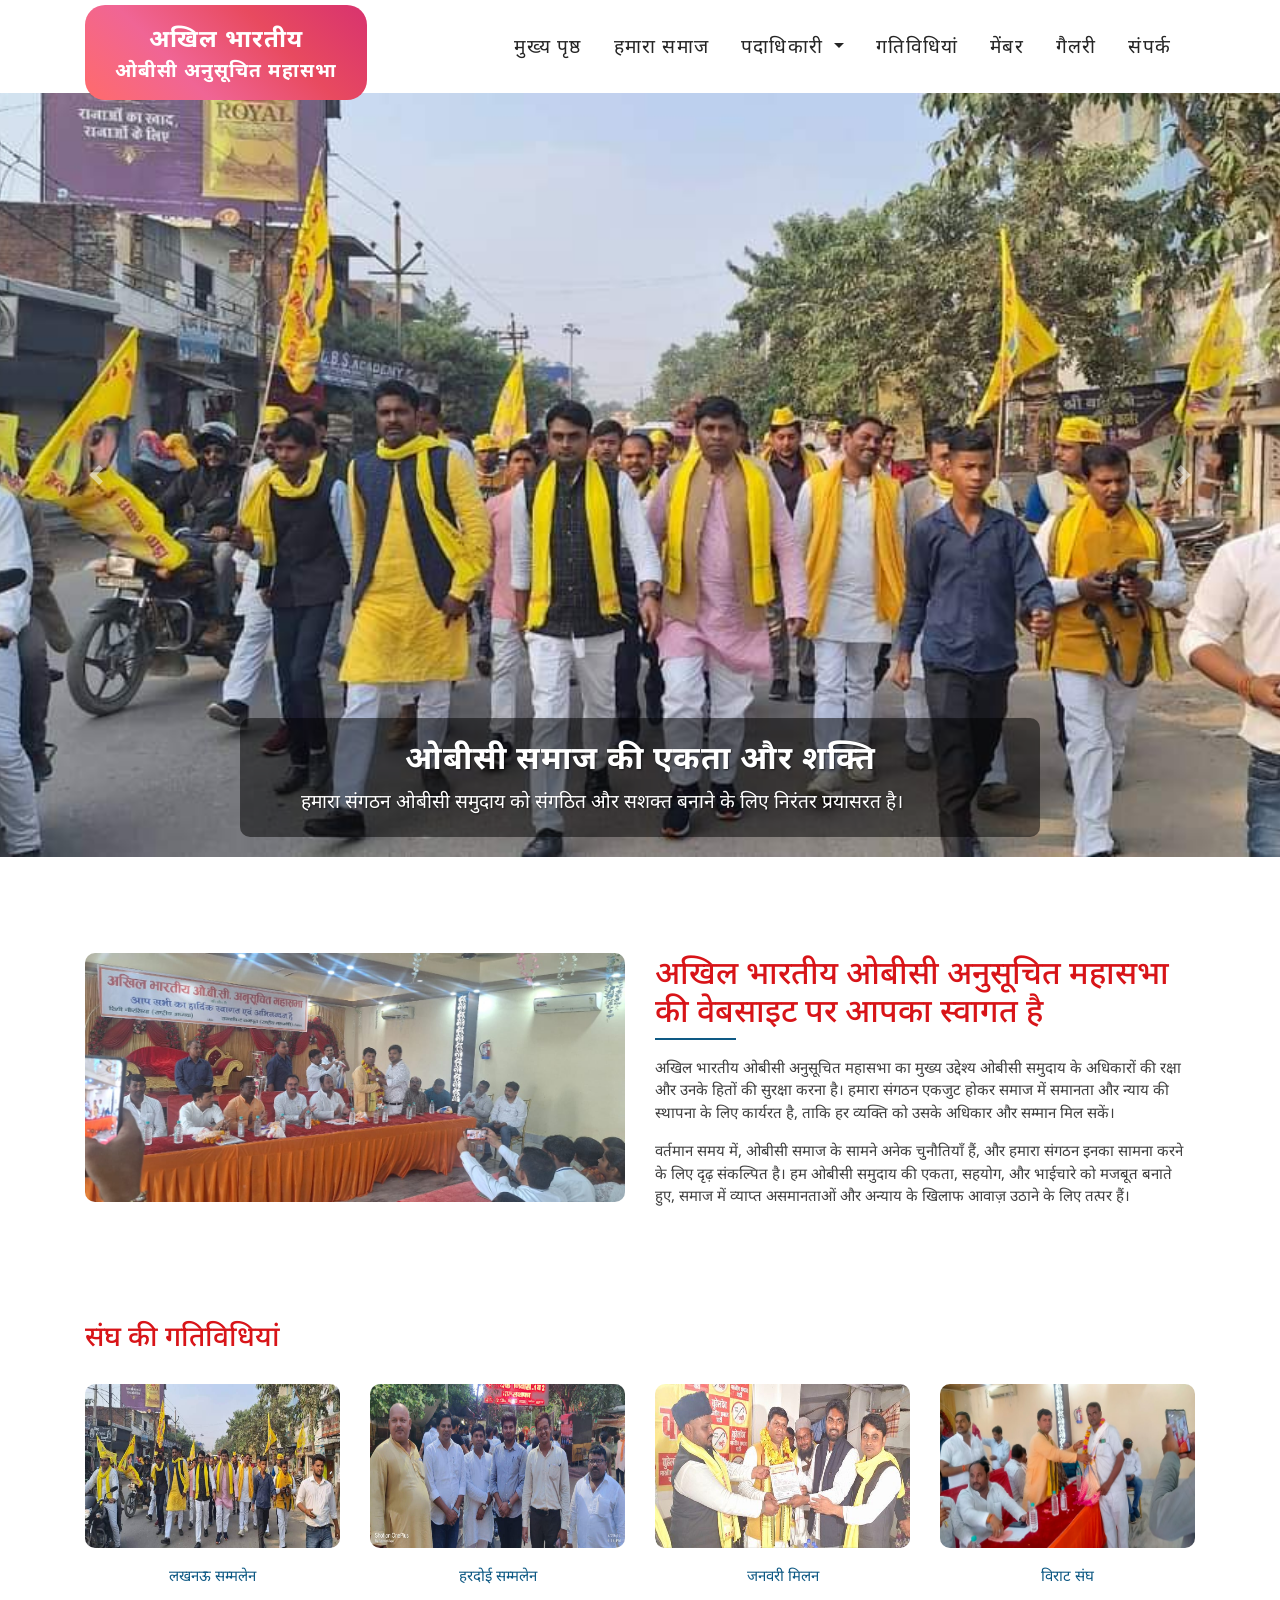
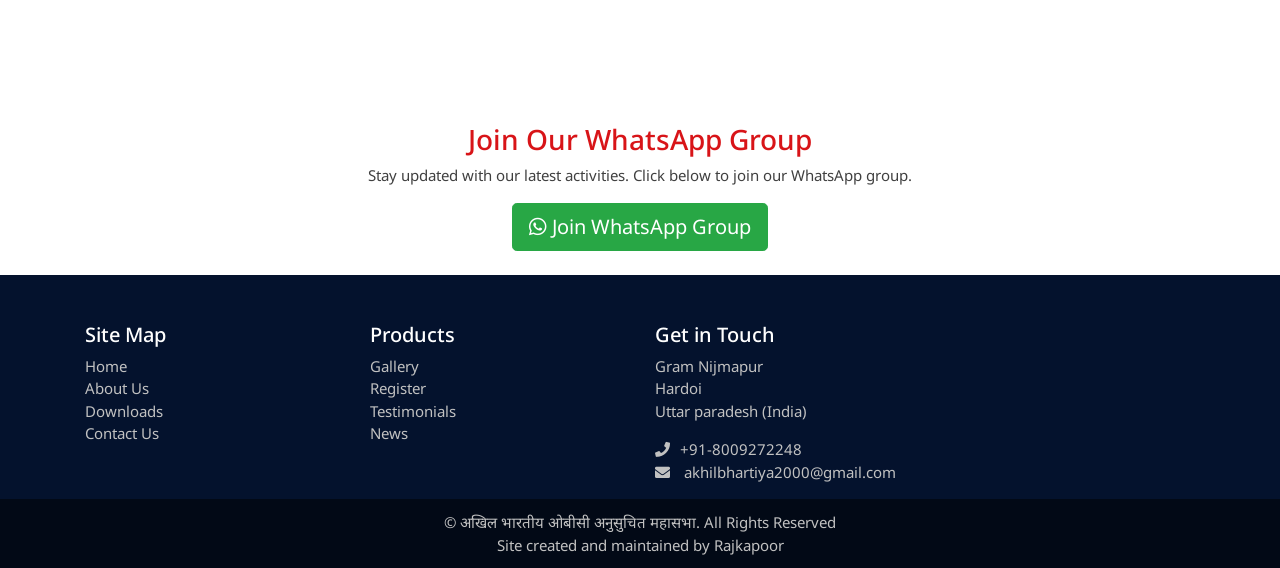
==== commit ccc515b4: "updated images" ====
--- a/index.html
+++ b/index.html
@@ -315,7 +315,7 @@
 							<div class="col-md-3 news-box">
 								<div class="news-wrap">
 									<div class="news-img-wrap">
-										<img src="assets/img/banner22.jpeg" alt="" class="img-news" />
+										<img src="assets/img/gallery/12.jpg" alt="" class="img-news" />
 									</div>
 									<div class="news-text-wrap">
 										<a href="">
@@ -329,7 +329,7 @@
 							<div class="col-md-3 news-box">
 								<div class="news-wrap">
 									<div class="news-img-wrap">
-										<img src="assets/img/gallery/11.jpg" alt="" class="img-news" />
+										<img src="assets/img/gallery/8.jpg" alt="" class="img-news" />
 									</div>
 									<div class="news-text-wrap">
 										<a href="">
